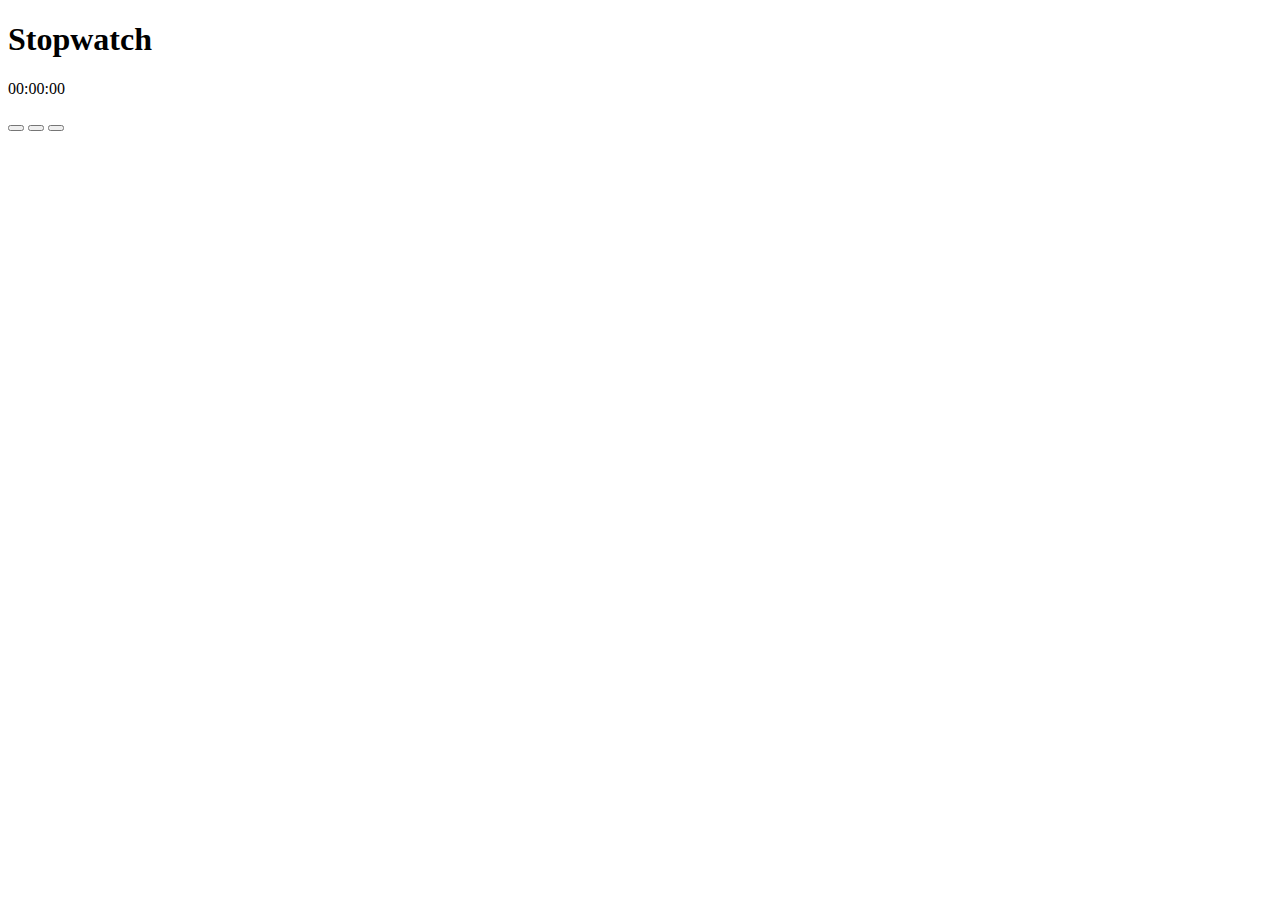
==== index.html @ dd86f880 "Add files via upload" ====
<!-- This is the HTML code for a stopwatch app -->
<!DOCTYPE html>
<html>
  <head>
    <!-- Set the title of the page to "Stopwatch App" -->
    <title>Stopwatch App</title>

    <!-- Link the stylesheet "style.css" to the HTML file -->
    <link rel="stylesheet" href="style.css" />

    <!-- This is a link tag that loads a stylesheet from a Content Delivery Network -->
    <link
      rel="stylesheet"
      href="https://cdnjs.cloudflare.com/ajax/libs/font-awesome/6.4.0/css/all.min.css"
      integrity="sha512-iecdLmaskl7CVkqkXNQ/ZH/XLlvWZOJyj7Yy7tcenmpD1ypASozpmT/E0iPtmFIB46ZmdtAc9eNBvH0H/ZpiBw=="
      crossorigin="anonymous"
      referrerpolicy="no-referrer" />
  </head>
  <body>
    <!-- Create a container for the stopwatch app -->
    <div class="container">
      <!-- Create a header with the title "Stopwatch" -->
      <div class="col-md-12 text-center">
        <h1>Stopwatch</h1>
        <!-- Display the stopwatch time in a paragraph with id "display" -->
        <p id="display">00:00:00</p>
      </div>
      <!-- Create a group of buttons to start, stop, and reset the stopwatch -->
      <div id="combobtn">
        <button class="btn" onclick="start()">
          <i class="fa-sharp fa-solid fa-circle-play"></i>
        </button>
        <button class="btn" onclick="stop()">
          <i class="fa-sharp fa-solid fa-circle-pause"></i>
        </button>
        <button class="btn" onclick="reset()">
          <i class="fa-sharp fa-solid fa-rotate-right fa-sm"></i>
        </button>
      </div>
    </div>
    <!-- Link the JavaScript file "script.js" to the HTML file -->
    <script src="script.js"></script>
  </body>
</html>
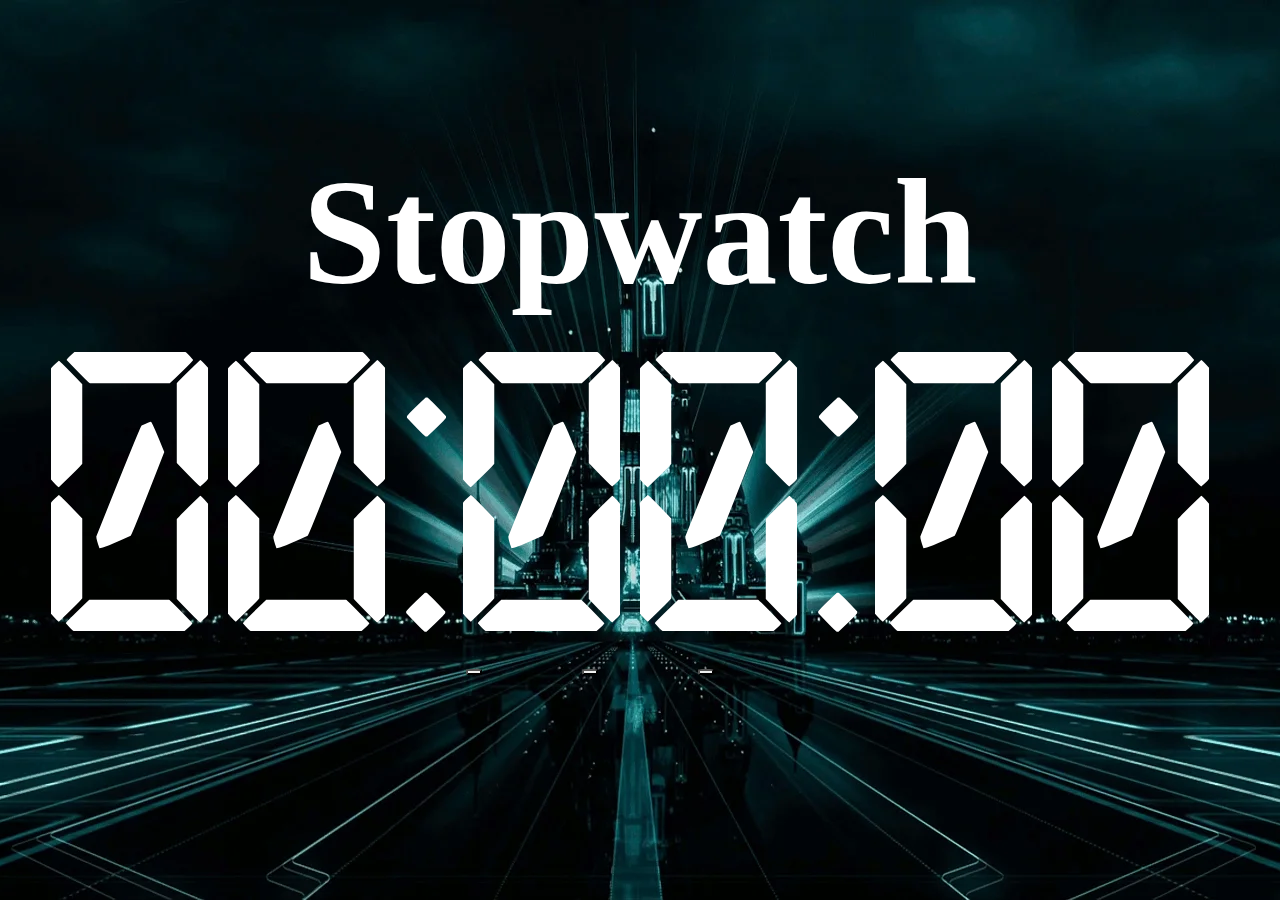
==== commit c7fedc1e: "Update index.html" ====
--- a/index.html
+++ b/index.html
@@ -6,7 +6,7 @@
     <title>Stopwatch App</title>
 
     <!-- Link the stylesheet "style.css" to the HTML file -->
-    <link rel="stylesheet" href="style.css" />
+    <link rel="stylesheet" href="Style.css" />
 
     <!-- This is a link tag that loads a stylesheet from a Content Delivery Network -->
     <link
--- a/Style.css
+++ b/Style.css
@@ -0,0 +1,59 @@
+/* Define the "LCD Tecno" font and its source */
+@font-face {
+  font-family: "LCD Tecno";
+  src: url("font.ttf");
+}
+
+/* Set the background color of the page to black and remove margins and padding */
+html,
+body {
+  background: url('bg.gif') no-repeat center center fixed;
+  background-size: cover;
+  height: 100%;
+  width: 100%;
+  margin: 0;
+  padding: 0;
+}
+
+/* Create a container for the page content that is centered vertically and horizontally */
+.container {
+  height: 80%;
+  width: 100%;
+  align-items: center;
+  display: flex;
+  justify-content: center;
+  flex-direction: column;
+}
+
+/* Style the header with "Gabriola" font, white color, and center alignment */
+h1 {
+  color: white;
+  display: flex;
+  font-family: "Gabriola";
+  font-size: 150px;
+  justify-content: center;
+  align-items: center;
+  margin-bottom: -500px;
+}
+
+/* Style the stopwatch display with "LCD Tecno" font, white color, and large size */
+p {
+  color: white;
+  font-family: "LCD Tecno";
+  font-size: 400px;
+  margin-bottom: -15px;
+}
+
+/* Style the buttons with large font size and spacing */
+.btn {
+  font-size: 50px;
+  margin-right: 100px;
+  border-radius: 25%;
+}
+
+/* Style the button container with even spacing and large font size */
+#combobtn {
+  display: flex;
+  justify-content: space-evenly;
+  font-size: 2em;
+}
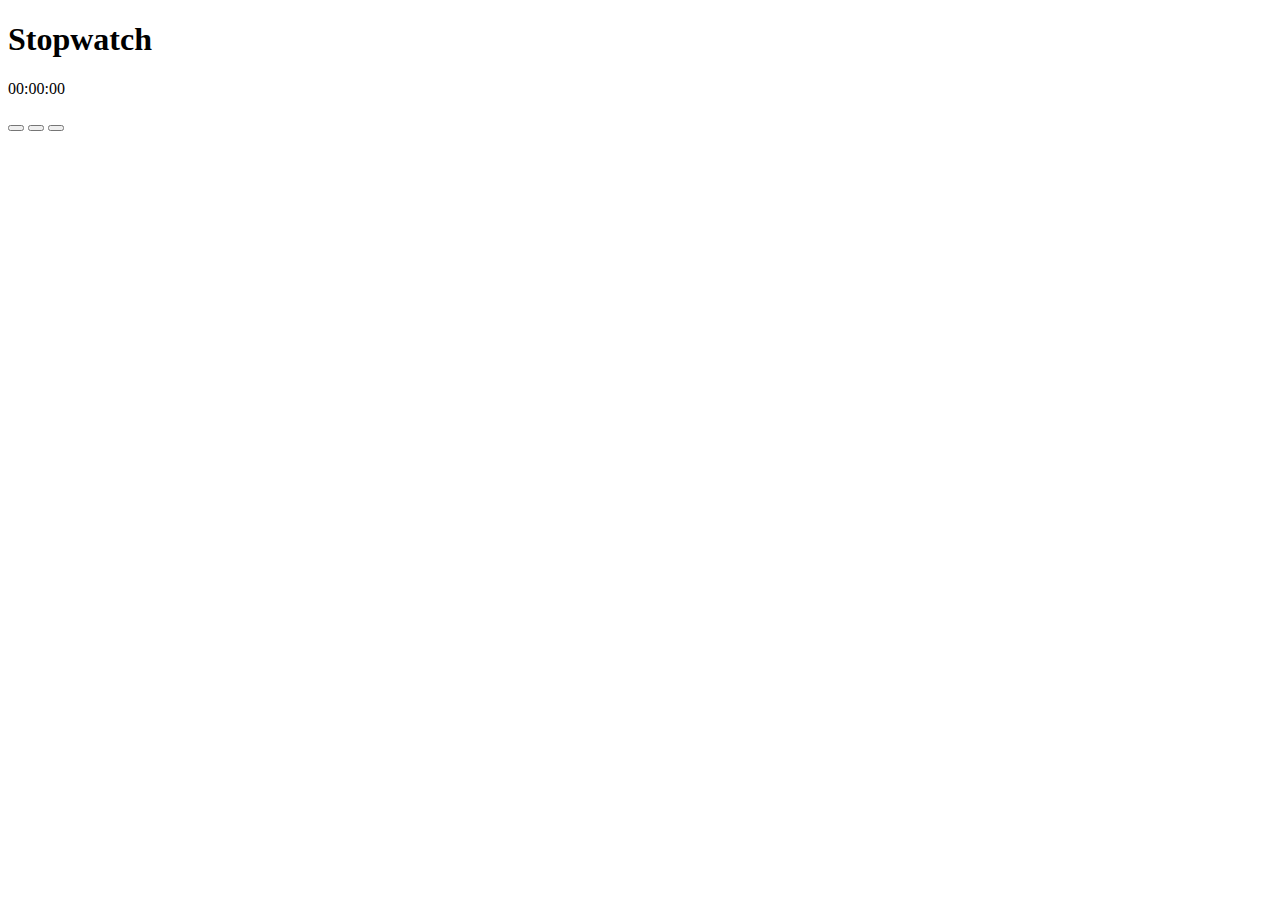
==== commit 517d1602: "Update index.html" ====
--- a/index.html
+++ b/index.html
@@ -6,7 +6,7 @@
     <title>Stopwatch App</title>
 
     <!-- Link the stylesheet "style.css" to the HTML file -->
-    <link rel="stylesheet" href="Style.css" />
+    <link rel="stylesheet" href="Style.css" type='text' />
 
     <!-- This is a link tag that loads a stylesheet from a Content Delivery Network -->
     <link
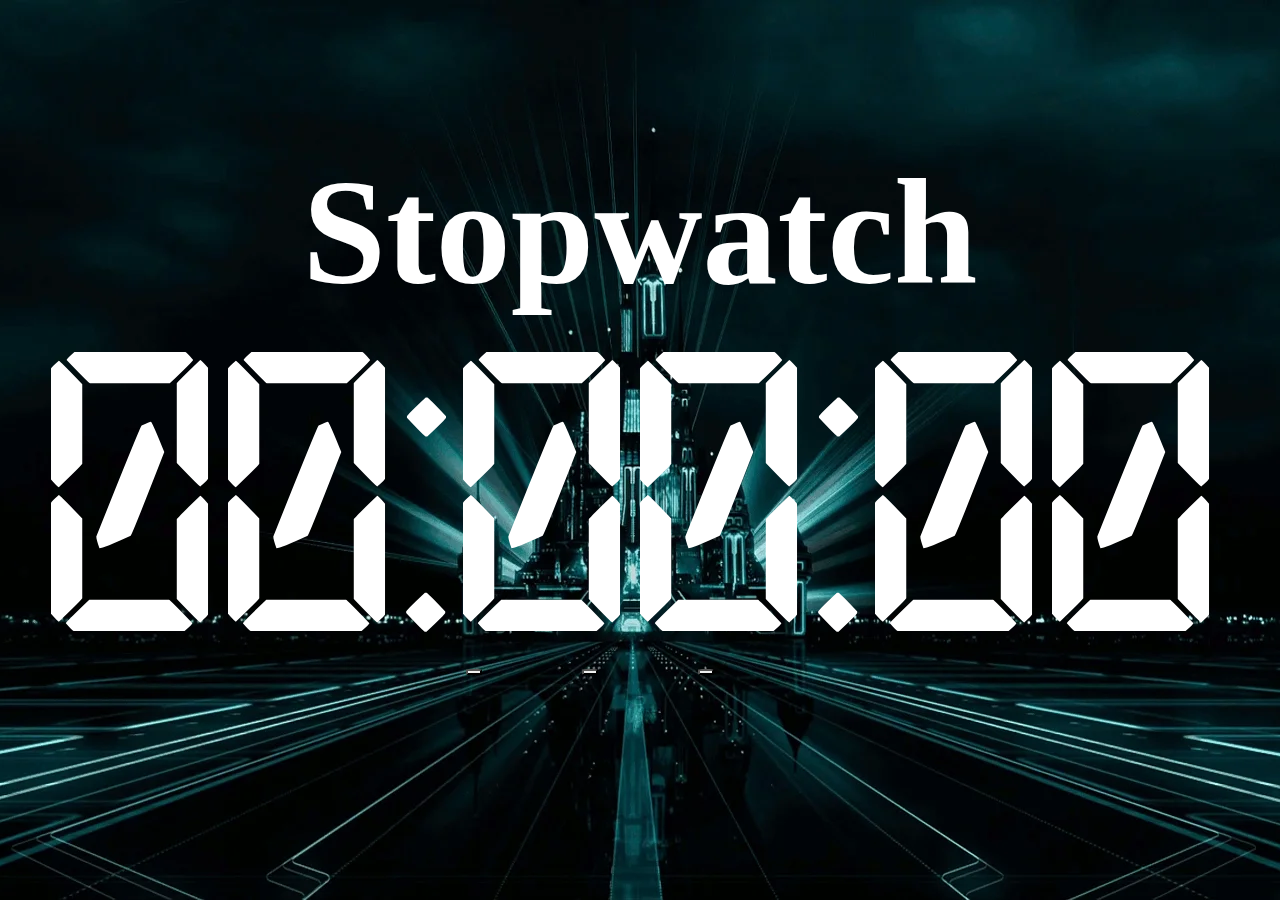
==== commit 8958f341: "Update index.html" ====
--- a/index.html
+++ b/index.html
@@ -6,7 +6,7 @@
     <title>Stopwatch App</title>
 
     <!-- Link the stylesheet "style.css" to the HTML file -->
-    <link rel="stylesheet" href="Style.css" type='text' />
+    <link rel="stylesheet" href="style.css"/>
 
     <!-- This is a link tag that loads a stylesheet from a Content Delivery Network -->
     <link
--- a/style.css
+++ b/style.css
@@ -0,0 +1,59 @@
+/* Define the "LCD Tecno" font and its source */
+@font-face {
+  font-family: "LCD Tecno";
+  src: url("font.ttf");
+}
+
+/* Set the background color of the page to black and remove margins and padding */
+html,
+body {
+  background: url('bg.gif') no-repeat center center fixed;
+  background-size: cover;
+  height: 100%;
+  width: 100%;
+  margin: 0;
+  padding: 0;
+}
+
+/* Create a container for the page content that is centered vertically and horizontally */
+.container {
+  height: 80%;
+  width: 100%;
+  align-items: center;
+  display: flex;
+  justify-content: center;
+  flex-direction: column;
+}
+
+/* Style the header with "Gabriola" font, white color, and center alignment */
+h1 {
+  color: white;
+  display: flex;
+  font-family: "Gabriola";
+  font-size: 150px;
+  justify-content: center;
+  align-items: center;
+  margin-bottom: -500px;
+}
+
+/* Style the stopwatch display with "LCD Tecno" font, white color, and large size */
+p {
+  color: white;
+  font-family: "LCD Tecno";
+  font-size: 400px;
+  margin-bottom: -15px;
+}
+
+/* Style the buttons with large font size and spacing */
+.btn {
+  font-size: 50px;
+  margin-right: 100px;
+  border-radius: 25%;
+}
+
+/* Style the button container with even spacing and large font size */
+#combobtn {
+  display: flex;
+  justify-content: space-evenly;
+  font-size: 2em;
+}
